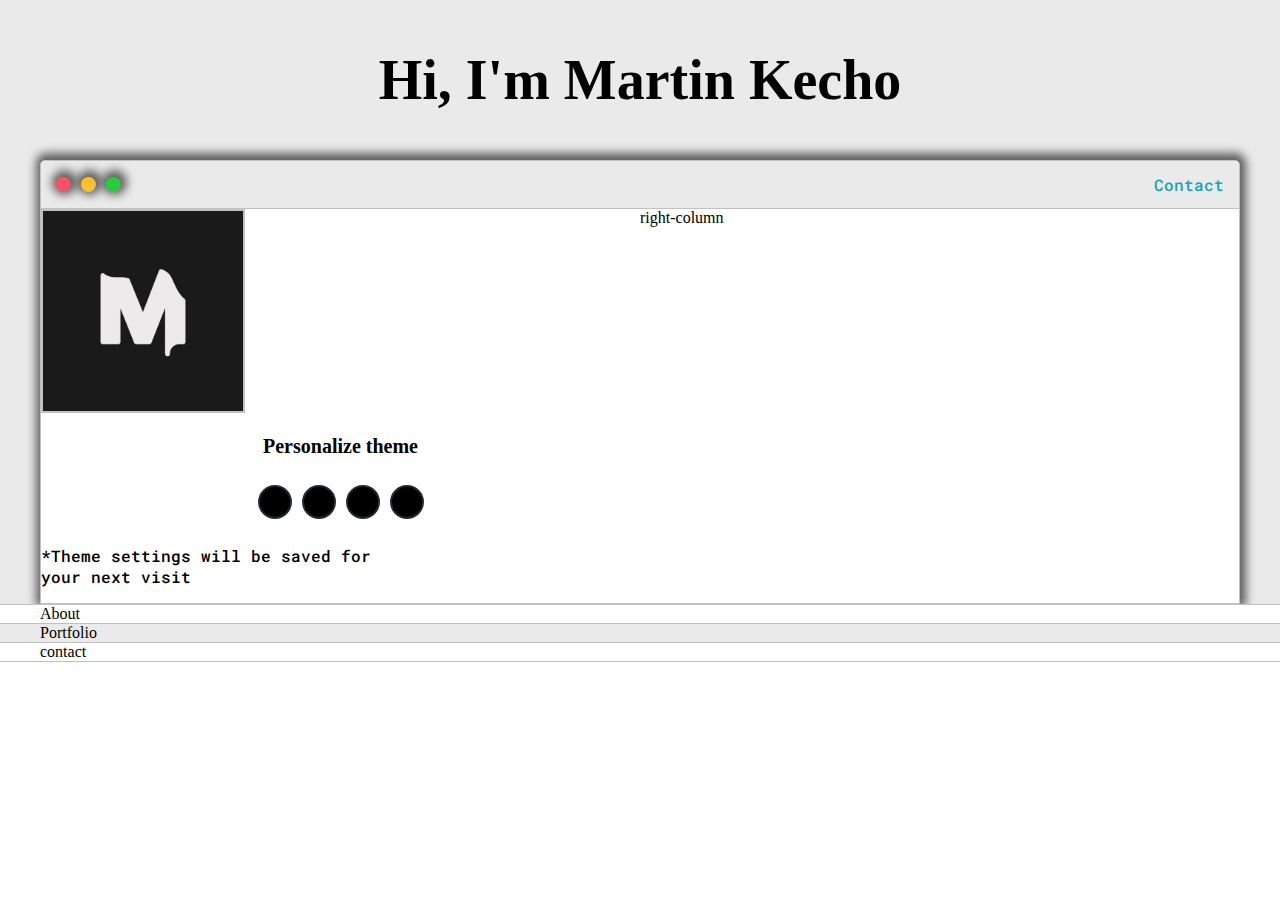
==== index.html/index.css/index.html @ 0689e963 "adds styling to theme-dot" ====
<!DOCTYPE html>
<html>
<head>
    <meta charset='utf-8'>
    <meta http-equiv='X-UA-Compatible' content='IE=edge'>
    <title>Keho-martin</title>
    
    <link rel="preconnect" href="https://fonts.googleapis.com">
    <link rel="preconnect" href="https://fonts.gstatic.com" crossorigin>
    <link href="https://fonts.googleapis.com/css2?family=Source+Serif+4&display=swap" rel="stylesheet">

    <link rel="preconnect" href="https://fonts.googleapis.com">
    <link rel="preconnect" href="https://fonts.gstatic.com" crossorigin>
    <link href="https://fonts.googleapis.com/css2?family=Roboto+Mono:wght@400;500&family=Source+Serif+4&display=swap" rel="stylesheet">
    
    <meta name='viewport' content='width=device-width, initial-scale=1'>
    <link rel='stylesheet' type='text/css' media='screen' href='/styles.css/styles.css'>
</head>
<body>

    <section class="s1">
        <div class="main-container">
            <div class='greeting-wrapper'>
              <h1>Hi, I'm Martin Kecho</h1>
            </div>        
          <div class="intro-wrapper">
              <div class="nav-wrapper">
                <div class="dots-wrapper">  
                  <div id="dot-1" class="browser-dot"></div>
                  <div id="dot-2" class="browser-dot"></div>
                  <div id="dot-3" class="browser-dot"></div>
                </div>
                <ul id="navigation">
                    <li><a href="#">Contact</a></li>
                </ul>
              </div>

              <div class="left-column">
                  <img id="profile-pic" src="/index.html/images /clever.jpeg">
                  <h5 style="text-align: center;line-height:0%;">Personalize theme</h5>
                
                  <div id="theme-option-wrapper">
                    <div id="light-mode" class="theme-dot"></div>
                    <div id="blue-mode" class="theme-dot"></div>
                    <div id="green-mode" class="theme-dot"></div>
                    <div id="purple-mode" class="theme-dot"></div>
                  </div>
                </div>

                <p id="settings-note">*Theme settings will be saved for <br>your next visit</p>
              <div class="right-column"> 
                  right-column
              </div>

          </div>
        </div>
    </section>

    <section class="s2">
        <div class="main-container">
            About
        </div>
    </section>

    <section class="s1">
        <div class="main-container">
            Portfolio
        </div>
    </section>

    <section class="s2">
        <div class="main-container">
            contact
        </div>
    </section>


</body>
</html>
---- styles.css/styles.css ----
:root{
    --mainColor: #eaeaea;
    --secondaryColor: #fff;

    --borderColor: #c1c1c1;

    --mainText:black;
    --secondaryText: #4b5156;

    --themeDotBorder: #24292e;
   

}
html, body{
    padding: 0;
    margin: 0;
}

h1, h2, h3, h4, h5, h6, strong {
   color: var(--mainText);
   font-family: 'Source Serif 4', sans
   font-weight 500;
}

p, li, span, input, textarea{
   color: var(--mainText);
   font-family: 'Roboto Mono', monospace;
   font-weight: 500;
}

a{
    text-decoration: none;
    color: #17a2b8;
}

h1{font-size: 56px;}
h2{font-size: 36px;}
h3{font-size: 28px;}
h4{font-size: 24px;}
h5{font-size: 20px;}
h6{font-size: 16px;}

.s1{
    background-color: var(--mainColor);
    border-bottom: 1px solid var(--borderColor);
    overflow:auto;
}

.s2{
    background-color: var(--secondaryColor);
    border-bottom: 1px solid var(--borderColor);
    overflow:auto;
}
 
.main-container{
    width: 1200px;
    margin: 0 auto; 
}

.greeting-wrapper{
    display: grid;

    text-align: center;
    align-content: center;
    
    min-height: 10em;

}

.intro-wrapper{
    background-color: var(--secondaryColor);
    border: 1px solid var(--borderColor);
    border-radius: 5px 5px 0 0;

    box-shadow: 1px -2px 10px 5px rgba(0,0,0,0.6);
    -webkit-box-shadow: 1px -2px 10px 5px rgba(0,0,0,0.6);
    -moz-box-shadow: 1px -2px 10px 5px rgba(0,0,0,0.6);
   
    display: grid;
    grid-template-columns: 1fr 1fr;
    grid-template-rows: 3em 20em;
    grid-template-areas:
    'nav-wrapper nav-wrapper'
    'left-column right-column';
}

.nav-wrapper{
    border-radius: 5px 5px 0 0;
    grid-area: nav-wrapper;
    border-bottom: 1px solid var(--borderColor);
    display: flex;
    justify-content: space-between;
    align-items: center;
    background-color: var(--mainColor);  
}

#navigation{
    margin: 0;
    padding: 10px; 
}

#navigation li{
    display: inline-block;
    margin: 5px;
    margin-left: 5px;
}

.dots-wrapper{
    display: flex;
    padding: 10px;
}

#dot-1{
    background-color: #FC5068;
}
#dot-2{
    background-color: #FEC02F;
}
#dot-3{
    background-color: #2ACA3E;
}

.browser-dot{
    background-color: black;   
    height: 15px;
    width: 15px;
    border-radius: 50%;
    margin: 5px;
    
    box-shadow: 1px -2px 10px 5px rgba(0,0,0,0.6);
    -webkit-box-shadow: 1px -2px 10px 5px rgba(0,0,0,0.6);
    -moz-box-shadow: 1px -2px 10px 5px rgba(0,0,0,0.6);
}

.left-column{
    grid-area: left-column;
    
}

#profile-pic{
    display: block;
    height: 200px;
    width: 200px;
    object-fit: cover;
    border: 2px solid var(--borderColor);
}

#theme-option-wrapper{
   display: flex;
   justify-content: center;
}


.theme-dot{
    height: 30px;
    width: 30px;
    border-radius: 50%;
    background-color: black;
    margin: 5px;
    border: 2px solid var(--themeDotBorder);

    
    
    cursor: pointer;

}

.theme-dot:hover{
    border-width: 5px;
    

}

.right-column{
    grid-area: right-column;
    
}




@media screen and (max-width: 1200px){
    .main-container{
    width: 95%;
 }
}
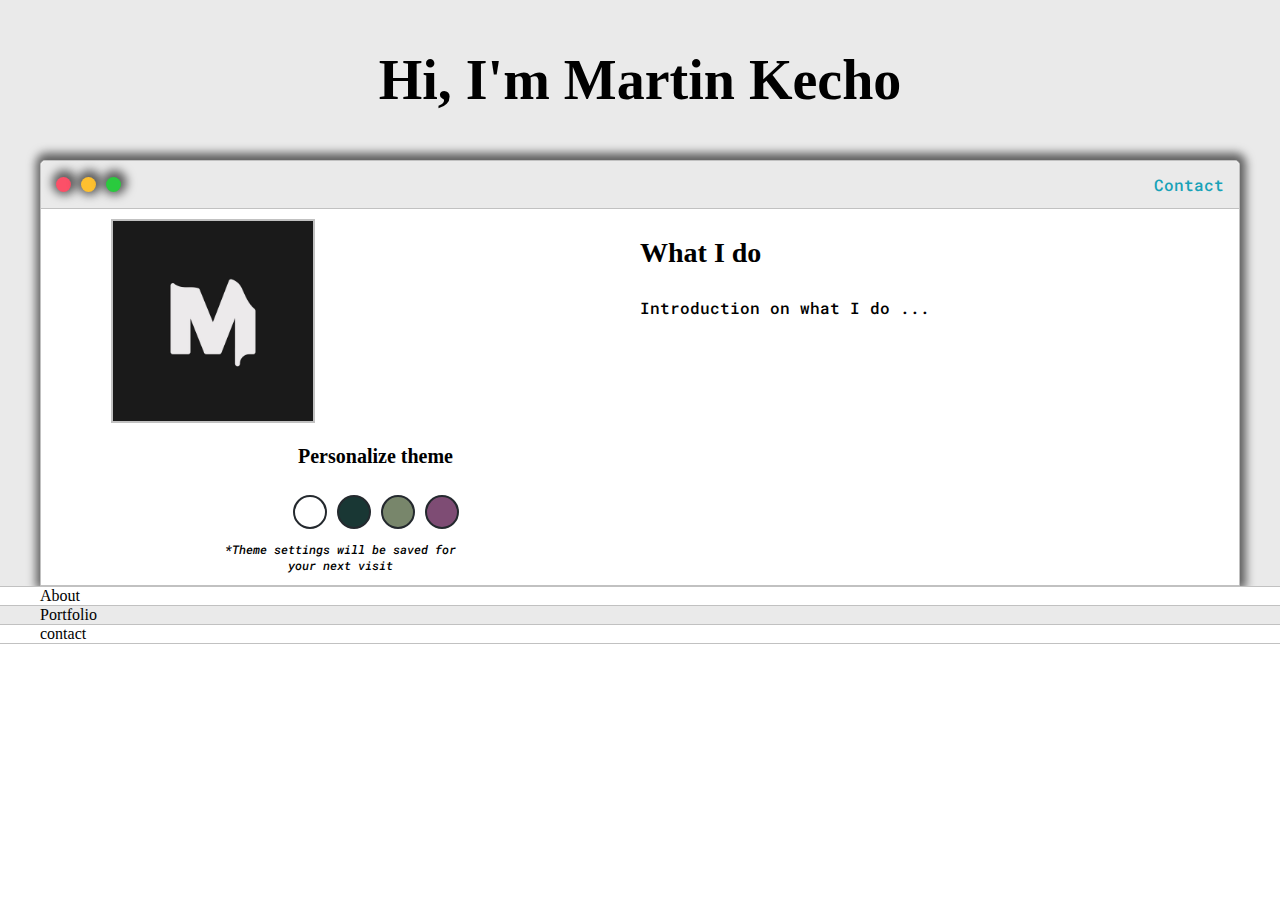
==== commit 29cc9463: "creates a div for what I do section" ====
--- a/index.html/index.css/index.html
+++ b/index.html/index.css/index.html
@@ -49,8 +49,13 @@
 
                 <p id="settings-note">*Theme settings will be saved for <br>your next visit</p>
               <div class="right-column"> 
-                  right-column
-              </div>
+                  <div id="preview">
+                    <h3>What I do</h3>
+                    <p>Introduction on what I do ...</p>
+                </div>
+
+                </div>
+
 
           </div>
         </div>
--- a/styles.css/styles.css
+++ b/styles.css/styles.css
@@ -133,6 +133,9 @@
 }
 
 .left-column{
+    padding-top: 10px;
+    padding-bottom: 50px;
+    padding-left: 70px;
     grid-area: left-column;
     
 }
@@ -168,7 +171,28 @@
 .theme-dot:hover{
     border-width: 5px;
     
-
+}
+
+#light-mode{
+    background-color: #fff;
+}
+
+#blue-mode{
+    background-color: #193734;
+}
+
+#green-mode{
+    background-color: #78866b;
+}
+
+#purple-mode{
+    background-color: #7E4C74;
+}
+
+#settings-note{
+    font-size: 12px;
+    font-style: Italic;
+    text-align: center;
 }
 
 .right-column{
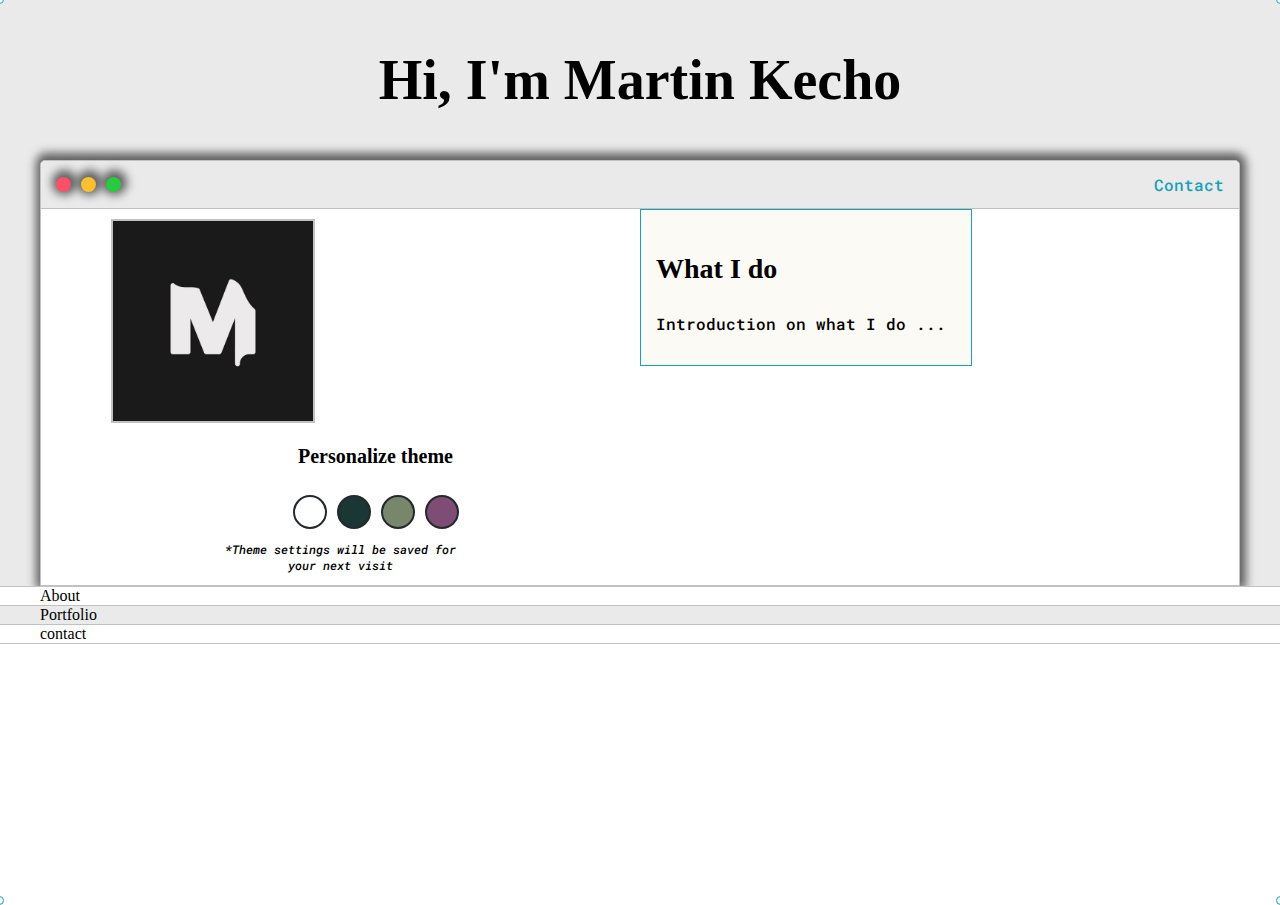
==== commit f5057519: "adds divs for bl br tr tl" ====
--- a/index.html/index.css/index.html
+++ b/index.html/index.css/index.html
@@ -50,8 +50,12 @@
                 <p id="settings-note">*Theme settings will be saved for <br>your next visit</p>
               <div class="right-column"> 
                   <div id="preview">
-                    <h3>What I do</h3>
-                    <p>Introduction on what I do ...</p>
+                      <div id="corner-tl"class="corner"></div>
+                      <div id="corner-tr"class="corner"></div>
+                      <h3>What I do</h3>
+                      <p>Introduction on what I do ...</p>
+                      <div id="corner-bl"class="corner"></div>
+                      <div id="corner-br"class="corner"></div>
                 </div>
 
                 </div>
--- a/styles.css/styles.css
+++ b/styles.css/styles.css
@@ -8,6 +8,8 @@
     --secondaryText: #4b5156;
 
     --themeDotBorder: #24292e;
+
+    --previewBg: rgb(251, 249, 243, 0.8);
    
 
 }
@@ -200,8 +202,43 @@
     
 }
 
-
-
+#preview{
+    width: 300px;
+    border: 1.5px solid #17a2b8;
+    color: lightblue;
+    background-color: var( --previewBg);
+    padding: 15px;
+}
+
+.corner{
+     height: 7px;
+     width: 7px; 
+     border-radius: 50%;
+     border: 1.5px solid #17a2b8;
+     background-color: #fff;
+     position: absolute;
+}
+
+#corner-tl{
+    top: -5px;
+    left: -5px;
+
+}
+#corner-tr{
+    top: -5px;
+    right: -5px;
+    
+}
+#corner-br{
+    bottom: -5px;
+    right: -5px;
+    
+}
+#corner-bl{
+    bottom: -5px;
+    left: -5px;
+    
+}
 
 @media screen and (max-width: 1200px){
     .main-container{
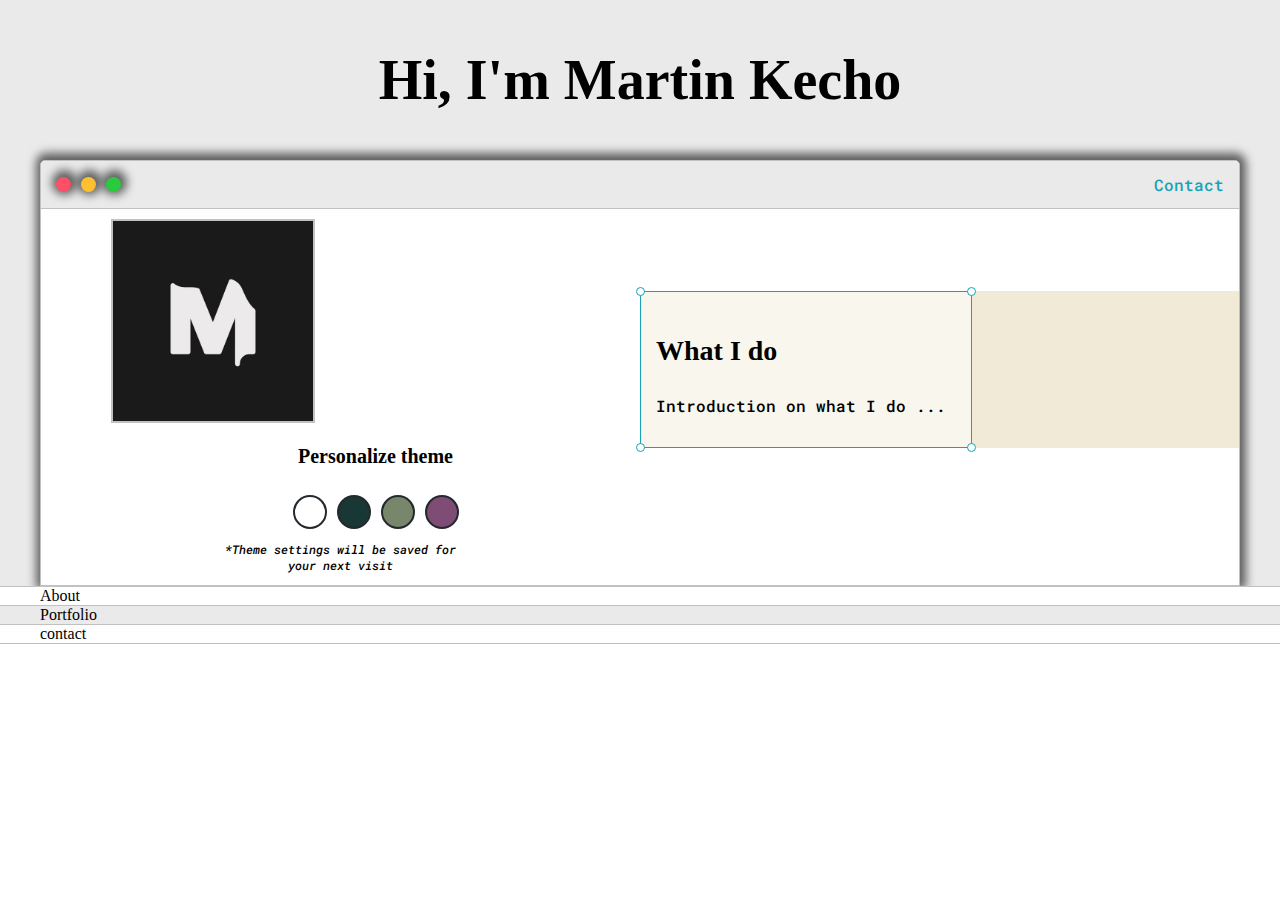
==== commit e31602c6: "cretaes a new color variable" ====
--- a/index.html/index.css/index.html
+++ b/index.html/index.css/index.html
@@ -45,11 +45,15 @@
                     <div id="green-mode" class="theme-dot"></div>
                     <div id="purple-mode" class="theme-dot"></div>
                   </div>
+                  
                 </div>
 
                 <p id="settings-note">*Theme settings will be saved for <br>your next visit</p>
               <div class="right-column"> 
-                  <div id="preview">
+             
+
+                <div id="preview-shadow">
+                <div id="preview">
                       <div id="corner-tl"class="corner"></div>
                       <div id="corner-tr"class="corner"></div>
                       <h3>What I do</h3>
@@ -57,10 +61,8 @@
                       <div id="corner-bl"class="corner"></div>
                       <div id="corner-br"class="corner"></div>
                 </div>
-
-                </div>
-
-
+              </div>
+            </div>
           </div>
         </div>
     </section>
--- a/styles.css/styles.css
+++ b/styles.css/styles.css
@@ -10,7 +10,7 @@
     --themeDotBorder: #24292e;
 
     --previewBg: rgb(251, 249, 243, 0.8);
-   
+    --previewShadow: #f0ead6;   
 
 }
 html, body{
@@ -199,7 +199,13 @@
 
 .right-column{
     grid-area: right-column;
-    
+    display: grid;
+    align-content: center;
+    
+}
+
+#preview-shadow{
+    background-color: var(--previewShadow);
 }
 
 #preview{
@@ -208,6 +214,7 @@
     color: lightblue;
     background-color: var( --previewBg);
     padding: 15px;
+    position: relative;
 }
 
 .corner{
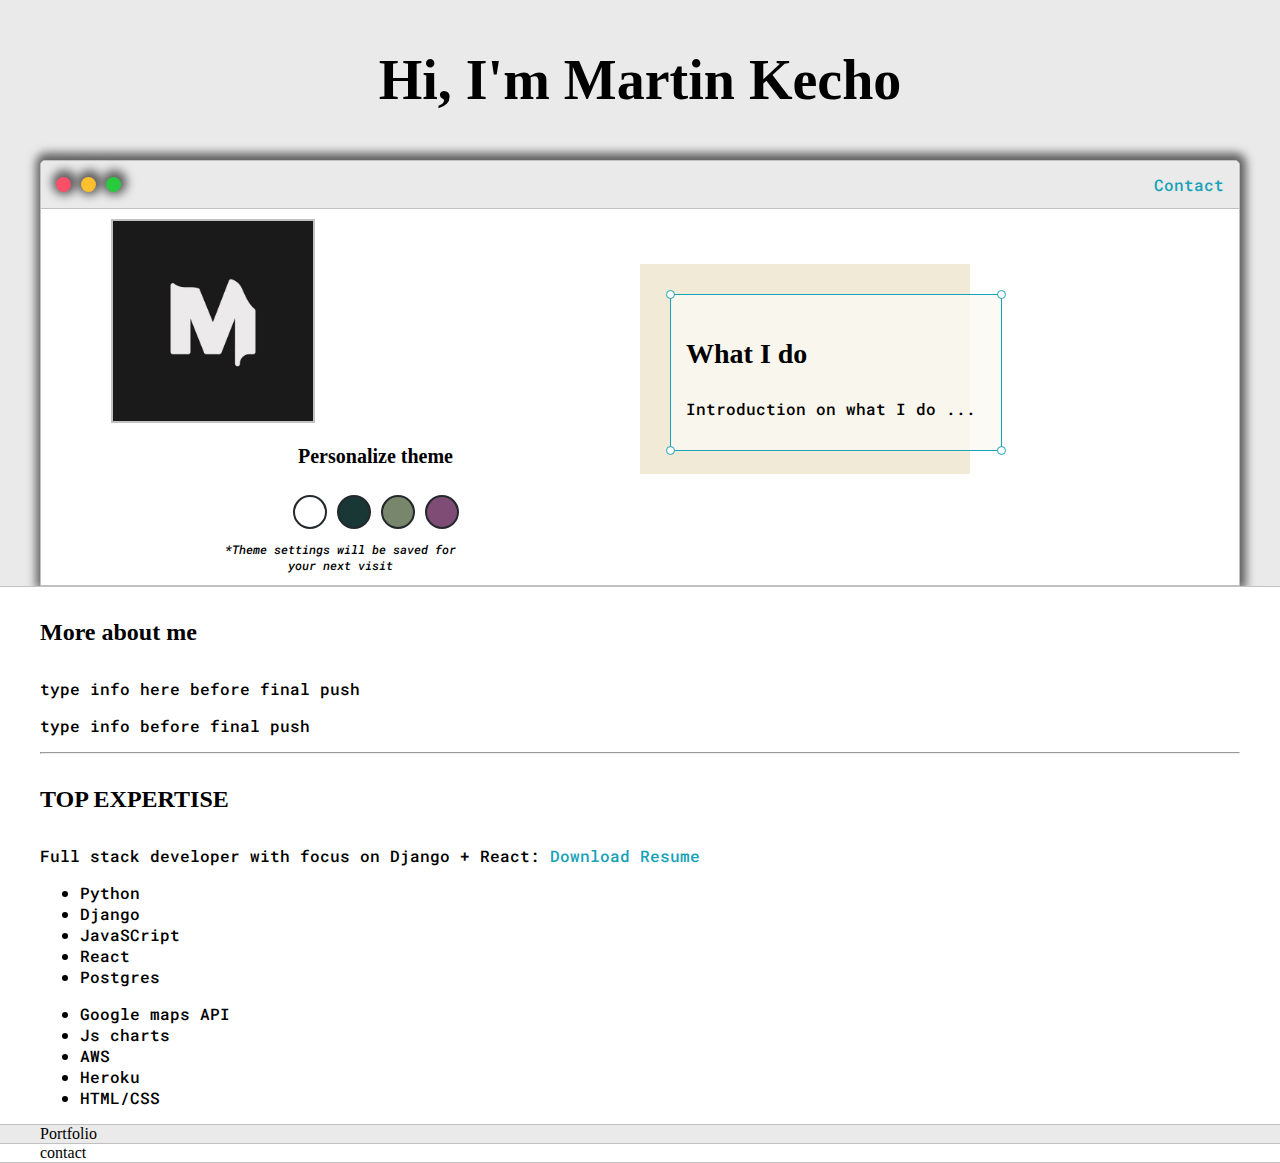
==== commit 4c6cd40e: "adds skills id" ====
--- a/index.html/index.css/index.html
+++ b/index.html/index.css/index.html
@@ -69,7 +69,41 @@
 
     <section class="s2">
         <div class="main-container">
-            About
+            <div class="about-wrapper">
+                <div class="about-me">
+                  <h4>More about me</h4>
+                  <p>type info here before final push</p>
+
+                  <p>type info before final push</p>
+                </div>
+
+            <hr>
+
+            <h4>TOP EXPERTISE</h4>
+
+            <p>Full stack developer with focus on Django + React: <a target="_blank" href="#">Download Resume</a></p>
+             <div id="skills">
+               <ul>
+                   <li>Python</li>
+                   <li>Django</li>
+                   <li>JavaSCript</li>
+                   <li>React</li>
+                   <li>Postgres</li>
+               </ul>
+
+               <ul>
+                <li>Google maps API </li>
+                <li>Js charts</li>
+                <li>AWS </li>
+                <li>Heroku</li>
+                <li>HTML/CSS</li>
+            </ul>
+
+             </div>
+                <div class="asocial-links">
+                    
+                </div>
+            </div>
         </div>
     </section>
 
--- a/styles.css/styles.css
+++ b/styles.css/styles.css
@@ -201,11 +201,18 @@
     grid-area: right-column;
     display: grid;
     align-content: center;
+   
+    padding-top: 50px;
+    padding-bottom: 50px;
     
 }
 
 #preview-shadow{
     background-color: var(--previewShadow);
+    width: 300px;
+    height: 180px;
+    padding-left: 30px;
+    padding-top: 30px;
 }
 
 #preview{
@@ -251,4 +258,18 @@
     .main-container{
     width: 95%;
  }
-}+}
+
+@media screen and (max-width: 800px){
+    .intro-wrapper{
+        grid-template-columns: 1fr ;
+        grid-template-areas:
+          'nav-wrapper '
+          'left-column '
+          'right-column'
+          ;
+    }
+    right-column{
+        justify-content: center;
+    }
+}
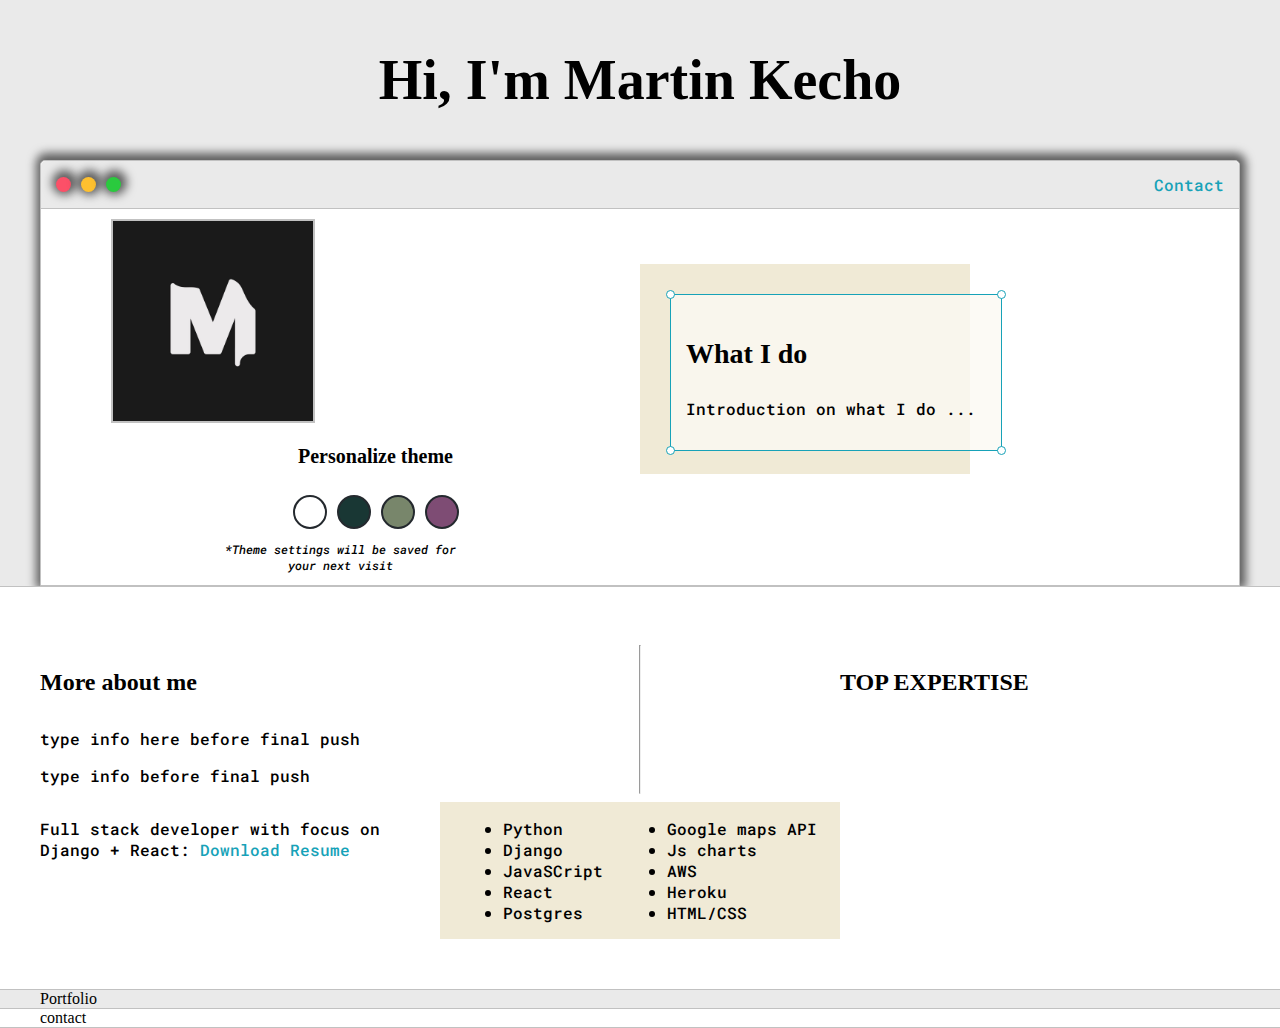
==== commit 74c9577c: "styles about wrapper and skills" ====
--- a/index.html/index.css/index.html
+++ b/index.html/index.css/index.html
@@ -98,10 +98,9 @@
                 <li>Heroku</li>
                 <li>HTML/CSS</li>
             </ul>
-
              </div>
-                <div class="asocial-links">
-                    
+                <div class="social-links">
+                   
                 </div>
             </div>
         </div>
--- a/styles.css/styles.css
+++ b/styles.css/styles.css
@@ -252,6 +252,19 @@
     bottom: -5px;
     left: -5px;
     
+}
+
+.about-wrapper{
+    display: grid;
+    grid-template-columns: repeat(auto-fit, minmax(320px, 1fr));
+    padding-bottom: 50px;
+    padding-top: 50px;
+} 
+
+#skills{
+    display: flex;
+    justify-content: space-evenly;
+    background-color: var(--previewShadow);
 }
 
 @media screen and (max-width: 1200px){
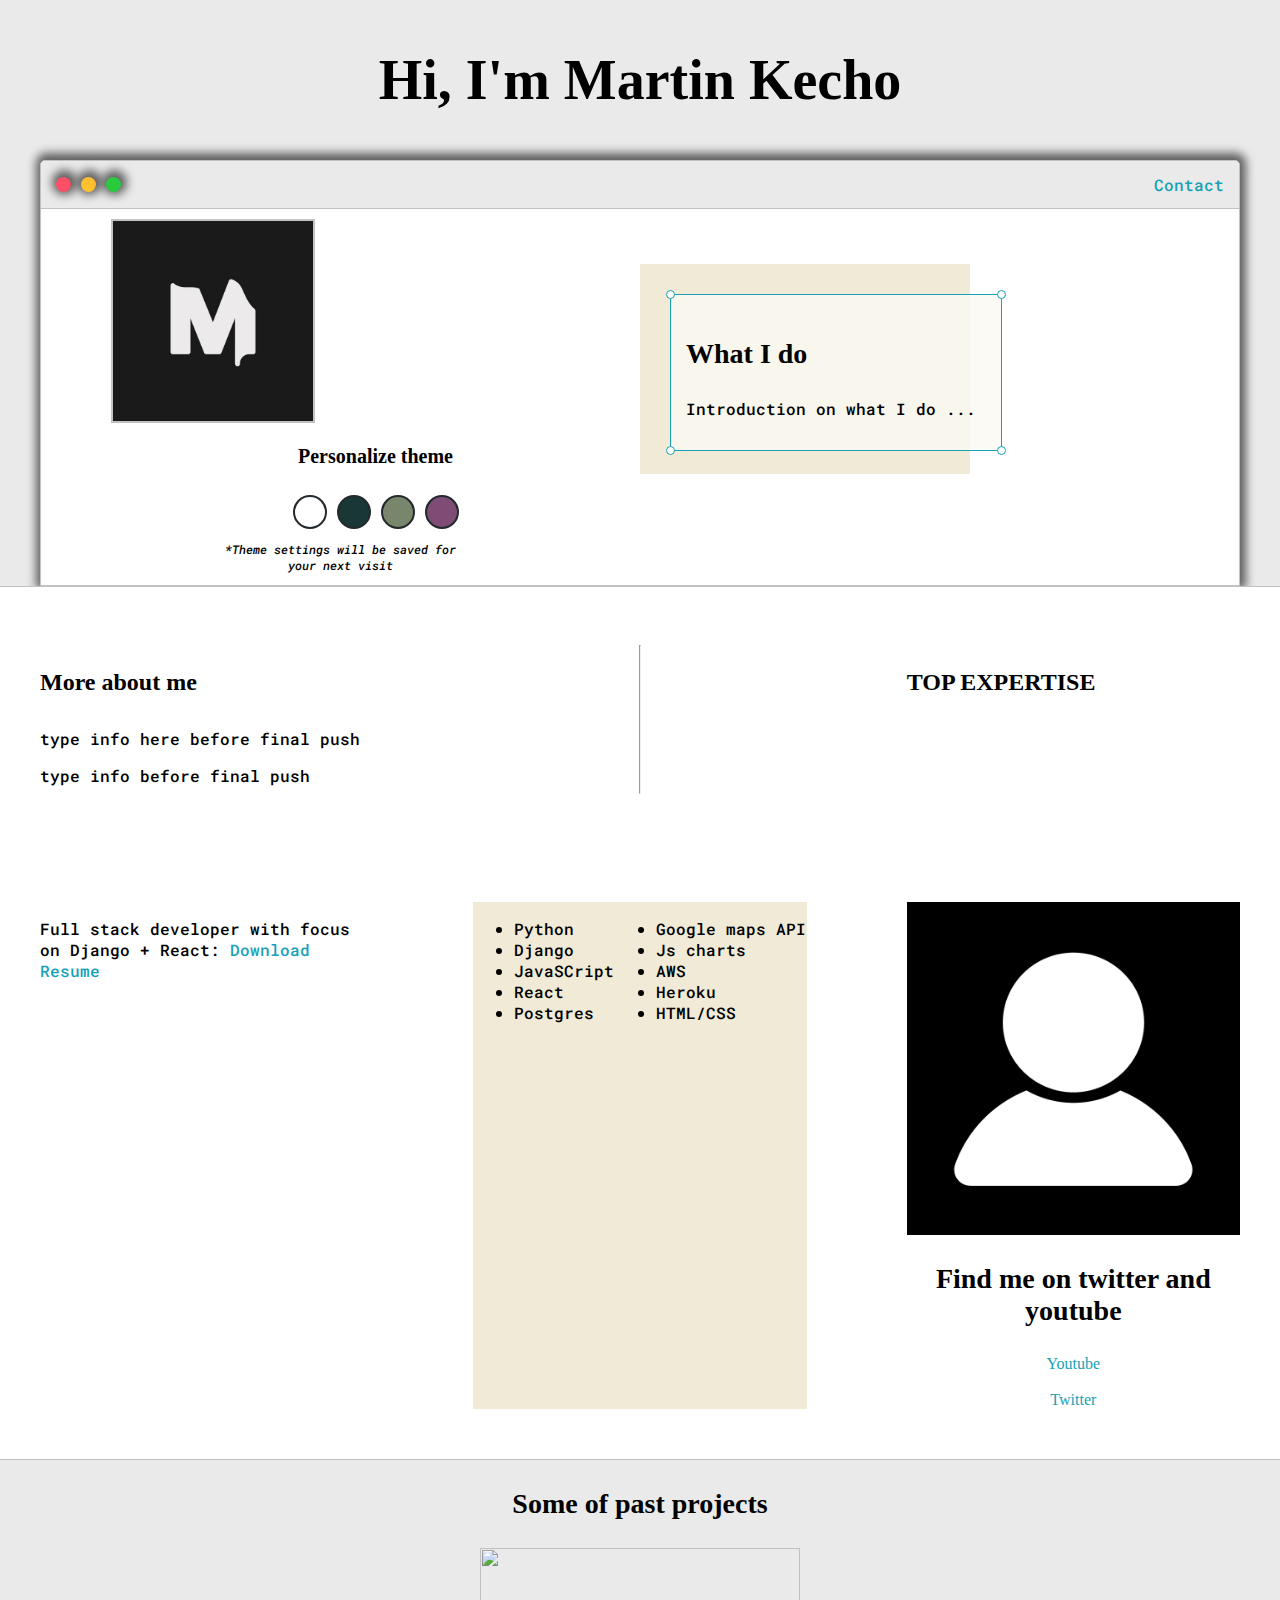
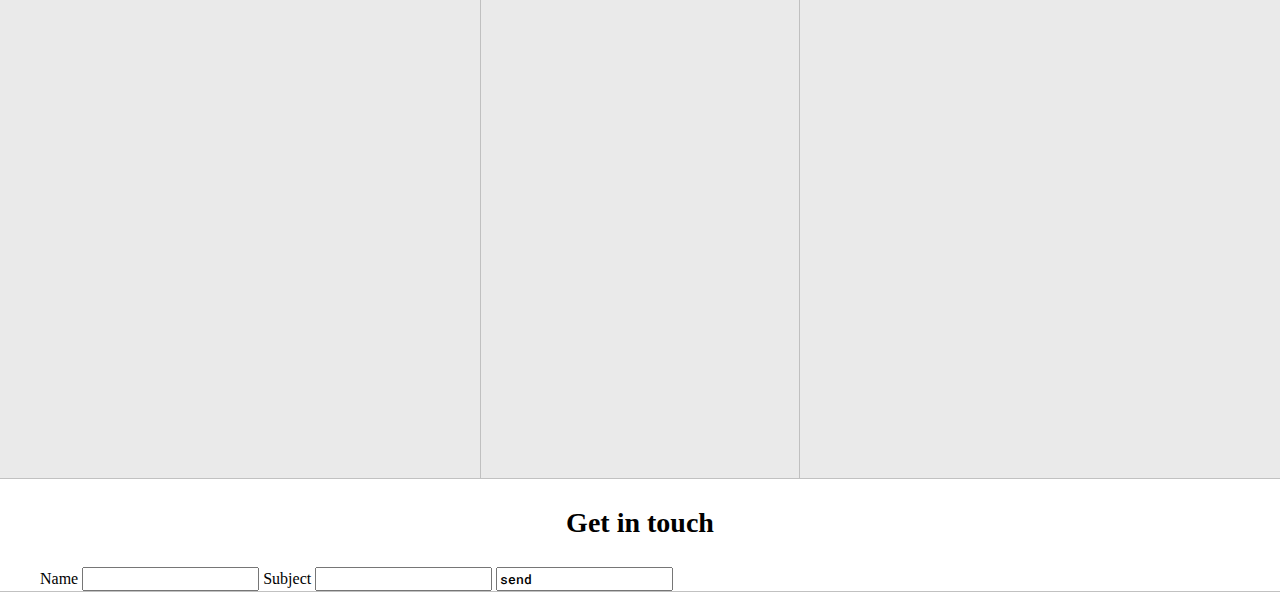
==== commit a04eb9cf: "adds some of the inptu form fields" ====
--- a/index.html/index.css/index.html
+++ b/index.html/index.css/index.html
@@ -100,22 +100,73 @@
             </ul>
              </div>
                 <div class="social-links">
-                   
-                </div>
+                   <img id="social_img" src="/index.html/images /Post by ashleysuchi on Boldomatic.png">
+                     <h3>Find me on twitter and youtube</h3>
+                     <a href="#" target="_blank">Youtube</a>
+                     <br>
+                     <a href="#" target="_blank">Twitter</a>
+                  </div>
             </div>
-        </div>
+        
+          </div>
     </section>
 
     <section class="s1">
         <div class="main-container">
-            Portfolio
+            <h3 style="text-align: center;">Some of past projects</h3>
+            
+            <div class="post-wrapper">
+              <div>
+               <div class="post">
+                 <img class="thumbnail" src="">
+                 <div class="post-preview">
+                    <h6 class="post-title">Post title</h6>
+                    <p class="post-intro">this is a sentence .Some more text</p>
+                    <a href="#">Read more</a>
+                  </div>
+               </div>
+              <div>
+
+            <div class="post">
+                <img class="thumbnail" src="">
+                 <div class="post-preview">
+                   <h6 class="post-title">Post title</h6>
+                   <p class="post-intro">this is a sentence .Some more text</p>
+                   <a href="#">Read more</a>
+                  </div>
+              </div>
+            </div>
+
+            <div>
+              <div class="post">
+                <img class="thumbnail" src="">
+                <div class="post-preview">
+                   <h6 class="post-title">Post title</h6>
+                   <p class="post-intro">this is a sentence .Some more text</p>
+                  <a href="#">Read more</a>
+                  </div>
+              </div>
+            </div> 
+         
+          </div>
         </div>
+       </div>
     </section>
 
     <section class="s2">
         <div class="main-container">
-            contact
-        </div>
+            <h3 style="text-align: center;">Get in touch</h3>
+            
+            <form id="contact-form">
+              <label>Name</label>
+              <input class="input-field " type="text" name="name">
+             
+              <label>Subject</label>
+              <input class="input-field" type="text">
+
+              <input id="submit-btn type="submit" value="send">
+            </form>
+          </div>
     </section>
 
 
--- a/styles.css/styles.css
+++ b/styles.css/styles.css
@@ -12,6 +12,7 @@
     --previewBg: rgb(251, 249, 243, 0.8);
     --previewShadow: #f0ead6;   
 
+    --buttonColor: black;
 }
 html, body{
     padding: 0;
@@ -259,6 +260,7 @@
     grid-template-columns: repeat(auto-fit, minmax(320px, 1fr));
     padding-bottom: 50px;
     padding-top: 50px;
+    gap: 100px;
 } 
 
 #skills{
@@ -266,6 +268,65 @@
     justify-content: space-evenly;
     background-color: var(--previewShadow);
 }
+
+.social-links{
+    display: grid;
+    align-content: center;
+    text-align: center;
+
+}
+
+#social_img{
+    width: 100%;
+}
+
+.post-wrapper{
+    display: grid;
+    grid-template-columns: repeat(auto-fit, 320px);
+    gap: 220px;
+    justify-content: center;
+    padding-bottom: 50px;
+}
+
+.post{ 
+    display: 1px solid var(--borderColor);
+    box-shadow: 1px -3px 5px 0px rgba(0,0,0,0.75);
+    -webkit-box-shadow: 1px -3px 5px 0px rgba(0,0,0,0.75);
+    -moz-box-shadow: 1px -3px 5px 0px rgba(0,0,0,0.75); 
+
+}
+
+.thumbnail{
+    width: 100%;
+    height: 180%;
+    object-fit: cover;
+}
+
+.post-preview{
+    background-color: #fff;
+    padding: 13px;
+}
+
+.post-title{
+    color: black;
+    margin: 0;
+}
+
+.post-intro{
+    color: white;
+    font-size: 16px;
+}
+
+#submit-btn{
+   margin-top:10px;
+   width: 100%;
+   padding-top:10px;
+   padding-bottom:10px;
+   color: #fff;
+   background-color: #fff;
+   border: none;
+}
+
 
 @media screen and (max-width: 1200px){
     .main-container{
